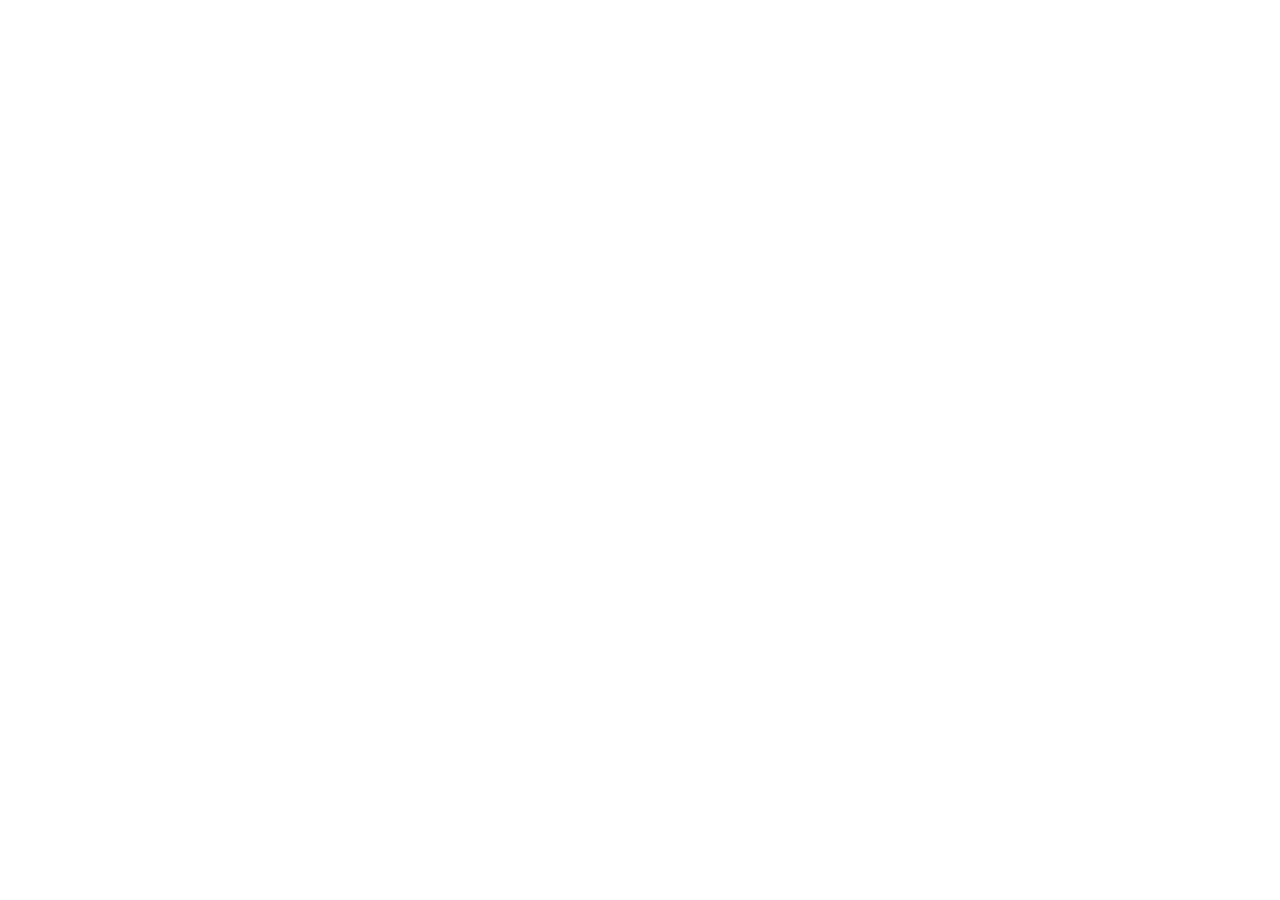
==== index.html @ b8d02557 "Create files" ====
<!DOCTYPE html>
<html lang="en">
<head>
    <meta charset="UTF-8">
    <meta name="viewport" content="width=device-width, initial-scale=1.0">
    <script src="main.js"></script>
    <link rel="stylesheet" href="style.css">
    <title>Document</title>
</head>
<body>
    
</body>
</html>
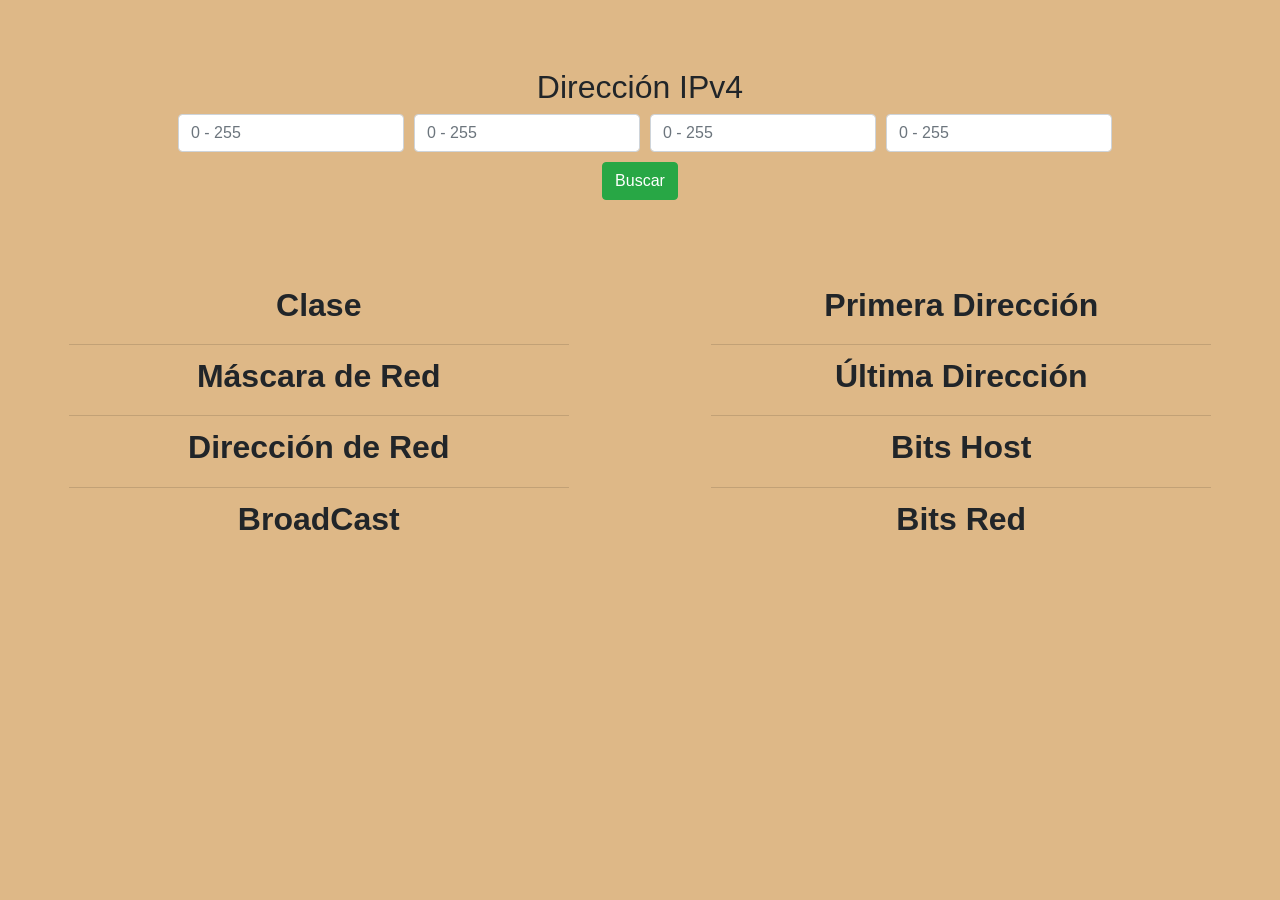
==== commit fc1a6cf5: "Add inputs and functions for get direction" ====
--- a/index.html
+++ b/index.html
@@ -5,9 +5,110 @@
     <meta name="viewport" content="width=device-width, initial-scale=1.0">
     <script src="main.js"></script>
     <link rel="stylesheet" href="style.css">
+    <link rel="stylesheet" href="https://stackpath.bootstrapcdn.com/bootstrap/4.5.0/css/bootstrap.min.css" integrity="sha384-9aIt2nRpC12Uk9gS9baDl411NQApFmC26EwAOH8WgZl5MYYxFfc+NcPb1dKGj7Sk" crossorigin="anonymous">
     <title>Document</title>
 </head>
 <body>
-    
+    <div class="grid-dialog">
+        <div id="input-ip">
+            <div class="center-div">
+                <div class="center">
+                    <div class="inputs">
+                        <h2>Dirección IPv4</h2>
+                        <form class="form-inline">
+                            <input type="number" class="form-control input-style" name="first-input" id="first-input" placeholder="0 - 255">
+                            <input type="number" class="form-control input-style" name="second-input" id="second-input" placeholder="0 - 255">
+                            <input type="number" class="form-control input-style" name="third-input" id="third-input" placeholder="0 - 255">
+                            <input type="number" class="form-control input-style" name="fourth-input" id="fourth-input" placeholder="0 - 255">
+                        </form>
+
+                    </div>
+                    <div class="input-body">
+                        <button type="button" class="btn btn-success" onclick="mainShowInformation()">Buscar</button>
+                    </div>
+                </div>
+
+            </div>
+            
+        </div>
+        <div id="result-ip-one">
+            <div class="list-results">
+                <ul class="list-group list-group-flush " style="width: 500px;">
+                    <li class="list-group-item block-container" style="display: inline;"> 
+                        <div>
+                            <h2> <strong>Clase</strong> </h2>
+                        </div>
+                        <div >
+                            <h3 id="result-class"></h3>
+                        </div>  
+                    </li>
+                    <li class="list-group-item block-container" style="display: inline;"> 
+                        <div>
+                            <h2> <strong>Máscara de Red</strong> </h2>
+                        </div>
+                        <div>
+                            <h3 id="result-mask"></h3>
+                        </div>  
+                    </li>
+                    <li class="list-group-item block-container" style="display: inline;"> 
+                        <div>
+                            <h2> <strong>Dirección de Red</strong> </h2>
+                        </div>
+                        <div>
+                            <h3 id="result-net"></h3>
+                        </div>  
+                    </li>
+                    <li class="list-group-item block-container" style="display: inline;"> 
+                        <div>
+                            <h2> <strong>BroadCast</strong> </h2>
+                        </div>
+                        <div>
+                            <h3 id="result-broadcast"></h3>
+                        </div>  
+                    </li>
+                  </ul>
+            </div>
+
+        </div>
+        <div id="result-ip-two">
+            <div class="list-results">
+                <ul class="list-group list-group-flush " style="width: 500px;">
+                    <li class="list-group-item block-container" style="display: inline;"> 
+                        <div>
+                            <h2> <strong>Primera Dirección</strong> </h2>
+                        </div>
+                        <div>
+                            <h3 id="result-first-dir"></h3>
+                        </div>  
+                    </li>
+                    <li class="list-group-item block-container" style="display: inline;"> 
+                        <div>
+                            <h2> <strong>Última Dirección</strong> </h2>
+                        </div>
+                        <div>
+                            <h3 id="result-last-dir"></h3>
+                        </div>  
+                    </li>
+                    <li class="list-group-item block-container" style="display: inline;"> 
+                        <div>
+                            <h2> <strong>Bits Host</strong> </h2>
+                        </div>
+                        <div>
+                            <h3 id="result-bits-host"></h3>
+                        </div>  
+                    </li>
+                    <li class="list-group-item block-container" style="display: inline;"> 
+                        <div>
+                            <h2> <strong>Bits Red</strong> </h2>
+                        </div>
+                        <div>
+                            <h3 id="result-bits-net"></h3>
+                        </div>  
+                    </li>
+                  </ul>
+            </div>
+
+        </div>
+    </div>
 </body>
 </html>
--- a/style.css
+++ b/style.css
@@ -0,0 +1,69 @@
+body, html{
+    margin: 0px;
+    height: 100%;
+    width: 100%;
+    background: burlywood !important;
+}
+.grid-dialog{
+    display: inline-grid;
+    height: 100%;
+    width: 100%;
+    grid-template-columns: 0.5fr 0.5;
+    grid-template-rows: 0.3fr 0.7fr;
+    column-gap: 5px;
+    row-gap: 5px;
+    grid-template-areas: "input-ip input-ip" "result-ip-one result-ip-two";
+    text-align: center;
+}
+
+#input-ip{
+    grid-area: input-ip;
+    vertical-align: middle;
+    
+}
+
+#result-ip-one{
+    grid-area: result-ip-one;
+}
+
+#result-ip-two{
+    grid-area: result-ip-two;
+}
+
+.center-div{
+    height: 100%;
+    width: 100%;
+    display: flex;
+}
+
+.center{
+    width: 100%;
+    margin: auto;
+}
+
+.input-body{
+    margin-top: 10px;
+}
+
+.inputs{
+    display: inline-block;
+}
+
+.list-results{
+    width: 100%;
+    display: inline-grid;
+    justify-content: center;
+}
+
+.list-group-item{
+    background: burlywood !important;
+}
+
+h3  {
+    display: inline;
+}
+
+.input-style{
+    display: inline;
+    margin-left: 10px;
+}
